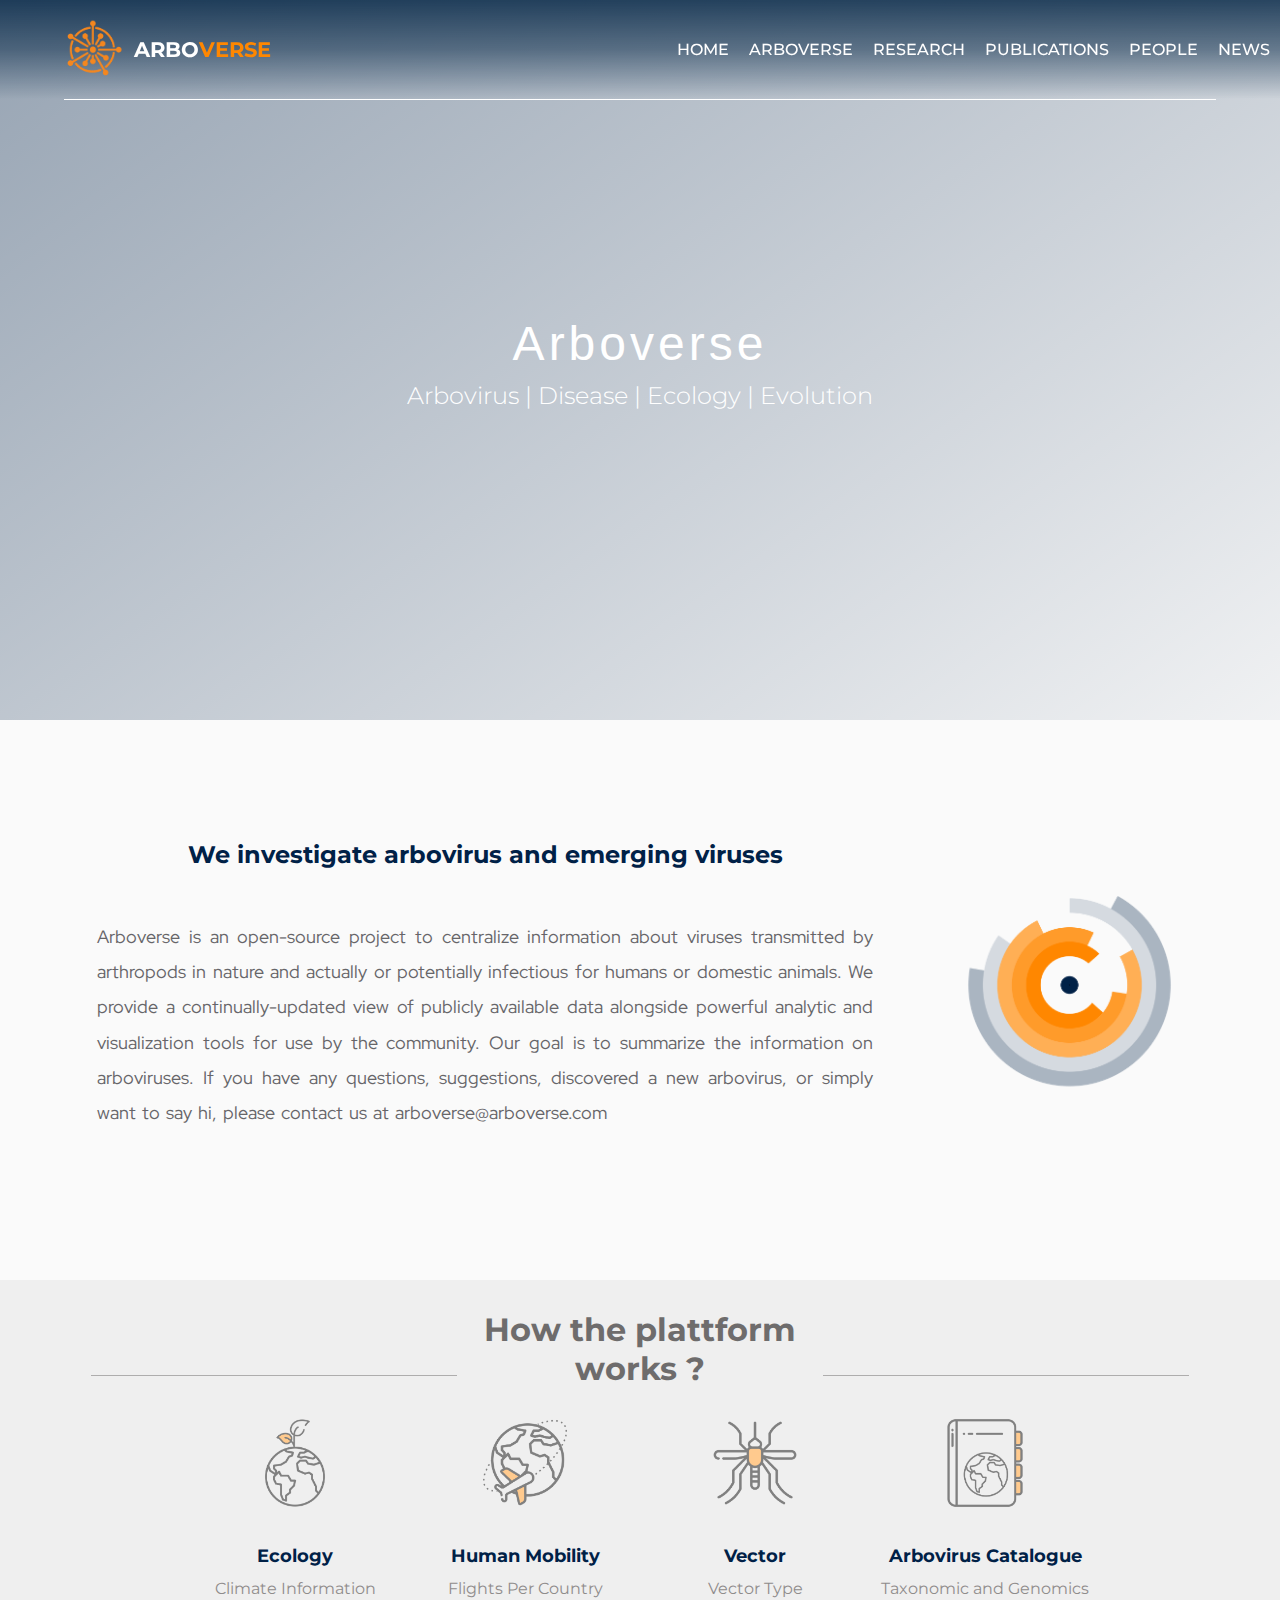
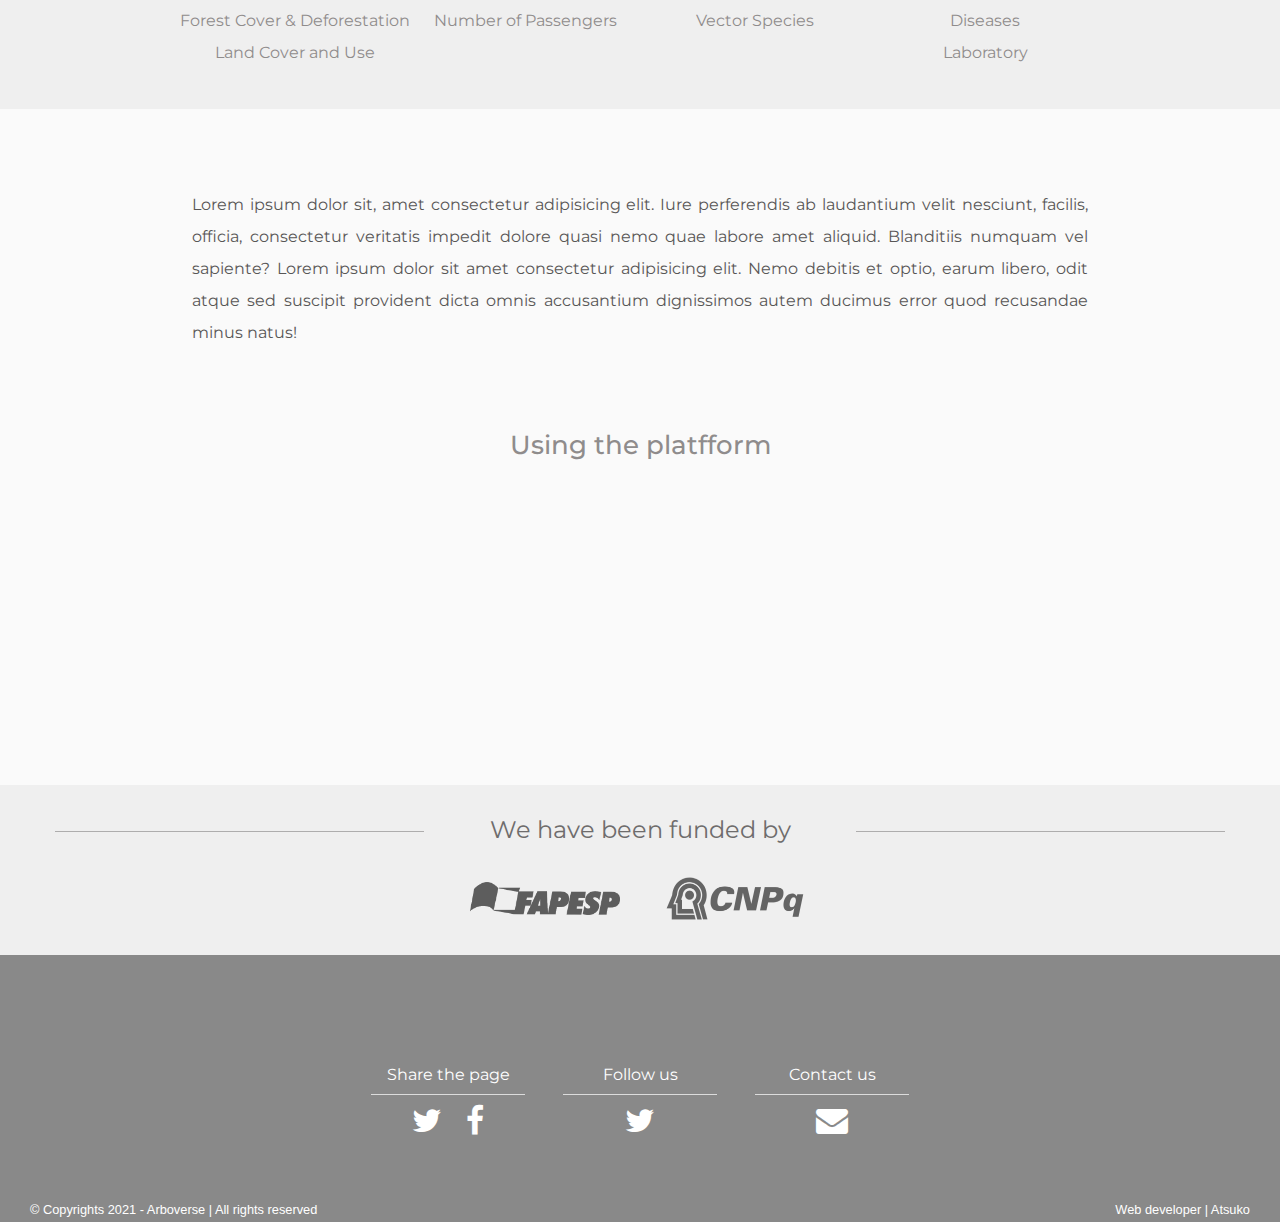
==== Index.html @ 336f92f8 "first commit" ====
<!DOCTYPE html>
<html lang="en">
    <head> 
        <meta charset="UTF-8">
        <link rel="preconnect" href="https://fonts.gstatic.com"> 
        <link href="https://fonts.googleapis.com/css2?family=Lato:ital,wght@0,300;0,400;0,700;0,900;1,300;1,400;1,700;1,900&family=Montserrat:ital,wght@0,200;0,300;0,400;0,500;0,600;0,700;1,200;1,300;1,400;1,500;1,600;1,700&family=Roboto:ital,wght@0,100;0,300;0,400;0,500;0,700;1,100;1,300;1,400;1,500;1,700&display=swap" rel="stylesheet">
        <link rel="preconnect" href="https://fonts.gstatic.com">
        <link href="https://fonts.googleapis.com/css2?family=Red+Hat+Display:ital,wght@0,400;0,500;0,700;0,900;1,400;1,500;1,700;1,900&display=swap" rel="stylesheet">
        <link rel="stylesheet" type="text/css" href="Resources/css/index.css">
        <script   src="https://code.jquery.com/jquery-3.6.0.min.js"   integrity="sha256-/xUj+3OJU5yExlq6GSYGSHk7tPXikynS7ogEvDej/m4="   crossorigin="anonymous"></script>
        <link rel="stylesheet" type="text/css" href="https://maxcdn.bootstrapcdn.com/font-awesome/4.7.0/css/font-awesome.css">
        <link rel="sortcut icon" href="Resources/images/Arboverse_logo-2.png" type="image/png"/>
        <title>Arboverse Home</title>
    </head>
    <body>
        <!--NAVEGADOR-->
        <div class="bannermenu">
            <nav>
                <div class="logo">
                    <img src="Resources/images/Arboverse_logo-2.png">
                    <h4>ARBO<span>VERSE</span></h4>
                </div>
                    <ul class="nav-links">
                        <li><a href="index.html" aria-label="Link for home">HOME</a></li>
                        <li><a href="arboverse.html" aria-label="Link for arboverse plattform">ARBOVERSE</a></li>
                        <li><a href="research.html" aria-label="Link for research">RESEARCH</a></li>
                        <li><a href="publications.html" aria-label="Link for publications">PUBLICATIONS</a></li>
                        <li><a href="collaborators.html" aria-label="Link for collaborators">PEOPLE</a></li>
                        <li><a href="news.html" aria-label="Link for biography">NEWS</a></li>
                    </ul>
                <div class="burger">
                    <div class="line1"></div>
                    <div class="line2"></div>
                    <div class="line3"></div>
                 </div>
            </nav>
            <!--Script scrool navbar-->
                <script>
                    let navbar = document.querySelector('nav');
                    let scrollPrevisous = window.pageYOffset;
                        window.onscroll = function(){
                     let scrollCurent = window.pageYOffset;
                        if(scrollPrevisous > scrollCurent){
                             navbar.style.top = "0px";
                        }else {
                            navbar.style.top = "-90px";
                        }
                        scrollPrevisous = scrollCurent;
                            }
                    </script>
                        <div class="hl"></div>
                    <!--Script burgerbar toggler-->
                    <script src="js/main.js"></script>
                    <!--Banner information-->
                        <h1>Arboverse</h1>
                        <h3>Arbovirus | Disease | Ecology | Evolution</h3>
        </div>
        <!--MAIN CONTENT-->
        <div id="main-content">
           <div class="content">
            <h2>We investigate arbovirus and emerging viruses</h2>
            <p>Arboverse is an open-source project to centralize information about viruses transmitted by arthropods in nature and actually or potentially infectious for humans or domestic animals. We provide a continually-updated view of publicly available data alongside powerful analytic and visualization tools for use by the community.  Our goal is to summarize the information on arboviruses. If you have any questions, suggestions, discovered a new arbovirus, or simply want to say hi, please contact us at arboverse@arboverse.com</p>
            </div>
            <img src="/Resources/images/Index/indexfig-01.png">
        </div>
        <section>
            <div class="title-how">
                <div class="hl2"></div>
                    <h1>How the plattform works ?</h1>
                <div class="hl2"></div>
            </div>
            <div class="purpose">
                <div class="purpose-unit">
                    <img src="/Resources/images/icons aboverse/ecology-01.png" alt="ecology and Earth icon">
                    <h3>Ecology</h3>
                    <h5>Climate Information</h5>
                    <h5>Forest Cover & Deforestation</h5>
                    <h5>Land Cover and Use</h5>
                </div>
                <div class="purpose-unit">
                    <img src="/Resources/images/icons aboverse/humanmobilty1-01.png" alt="Human mobility, flight icon">
                    <h3>Human Mobility</h3>
                    <h5>Flights Per Country</h5>
                    <h5>Number of Passengers</h5>
                </div>
                <div class="purpose-unit">
                    <img src="/Resources/images/icons aboverse/Vector1-01.png" alt="mosquito icon">
                    <h3>Vector</h3>
                    <h5>Vector Type</h5>
                    <h5>Vector Species</h5>
                </div>
                <div class="purpose-unit">
                    <img src="/Resources/images/icons aboverse/catalogue-01.png" alt="search and catalogue icon">
                    <h3>Arbovirus Catalogue</h3>
                    <h5>Taxonomic and Genomics</h5>
                    <h5>Diseases</h5>
                    <h5>Laboratory</h5>
                </div>
            </div>
        </section>
            <aside>
                <p>Lorem ipsum dolor sit, amet consectetur adipisicing elit. Iure perferendis ab laudantium velit nesciunt, facilis, officia, consectetur veritatis impedit dolore quasi nemo quae labore amet aliquid. Blanditiis numquam vel sapiente? Lorem ipsum dolor sit amet consectetur adipisicing elit. Nemo debitis et optio, earum libero, odit atque sed suscipit provident dicta omnis accusantium dignissimos autem ducimus error quod recusandae minus natus!</p>
            </aside>
                <!--VIDEO SECTION-->
                <div class="video">
                    <h2>Using the platfform</h2>
                    <video src="/Resources/video/pexels-zlatin-georgiev-5607842.mp4" autoplay loop>
                    </video>
                </div>
        <!--FUNDING-->
        <div id="fundation">
            <div class="mainfunding">
                <div class="hl4"></div>
                <h2> We have been funded by</h2>
                <div class="hl4"></div>
            </div>
                <div class="funders">
                    <a href="https://fapesp.br" target="_blank"><img src="Resources/images/Index/fapesp-2.png"/></a>
                    <a href="https://www.gov.br/cnpq/pt-br" target="_blank"><img src="Resources/images/Index/cnpq.png"/></a>
                </div>
        </div>
        <!--Follow us-->
        <div id="socialmedia" class="mediacontent">
        <div class="media">
            <h4>Share the page</h4>
            <div class="share-icons">
                <a href="https://twitter.com/intent/tweet?text=TITULO&url=LINK&via=SEUPERFIL" target="_blank"><i class="fa fa-twitter fa-2x" style="color: white"></i></a>
                <a href="https://twitter.com/intent/tweet?text=TITULO&url=LINK&via=SEUPERFIL" target="_blank"><i class="fa fa-facebook fa-2x" style="color:white"></i></a>
            </div>
        </div>
        <div class="media">
            <h4>Follow us</h4>
            <div class="share-icons">
                <a href="https://twitter.com/wmarciels" target="_blank"><i class="fa fa-twitter fa-2x" style="color: white;"></i></a>
            </div>
        </div>
        <div class="media">
            <h4>Contact us</h4>
            <div class="share-icons">
                <a href="mailto:wmarciel@hotmail.com"><i class="fa fa-envelope fa-2x" style="color: white;"></i></a>
            </div>
        </div>
        </div>
        <footer>
            <p>© Copyrights 2021 - Arboverse | All rights reserved</p>
            <p>Web developer | Atsuko </p>
        </footer>
    </body>
</html>
---- Resources/css/index.css ----
body{
    font-size: 16px;
    font-family: 'Montserrat', sans-serif;
    background-color: hsl(0, 0%, 98%);
    margin: 0 auto;
}
*{
    margin: 0;
    padding: 0;
    box-sizing: 0;
  }

/*NAVIGATOR*/
.bannermenu{
    background-image: linear-gradient(to right bottom, hsla(212, 100%, 14%,0.4),transparent),
                    url("/Resources/images/Index/banner1.jpg");
    background-position: bottom;
    background-repeat: no-repeat;
    background-size: cover;
    background-attachment: fixed;
    height: 80vh;
}
.bannermenu h1{
    font-family: 'Monteserrat', sans-serif;
    font-weight: 400;
    font-size: 3rem;
    letter-spacing: 4px;
    text-align: center;
    padding-top: 35vh;
    color:white;
}
.bannermenu h3{
    font-family: 'Montserrat', sans-serif;
    text-align:center;
    margin-top: 10px;
    font-size: 1.5rem;
    font-weight: 300;
    color: rgb(255, 255, 255);
}
/* NAV BAR*/
nav{
  display: flex;
  width: 100%;
  justify-content: space-around;
  align-items: center;
  background: linear-gradient(180deg, hsla(209, 100%, 13%,0.8),hsla(209, 100%, 13%,0.5),transparent);
  height: 11vh;
  font-family: 'Montserrat', sans-serif;
  position:fixed;
  z-index: 1;
  top:0;
  left: 0;
}
.hl{
    width:90%;
    margin:0 auto;
    border-bottom: solid 1px hsl(0, 0%, 100%, 1);
    position: relative;
    top:11vh;
}
nav img{
  width: 10%;
  height: 10%;
  margin-right: 10px;
}
.logo{
  display: flex;
  align-items: center;
  color:rgb(255, 255, 255);
  text-transform: uppercase;
  font-size: 1.3rem;
  padding-left: 5%;
}
.logo span{
  color:#ff8700;
}
.nav-links{
  display: flex;
  justify-content: space-around;
  width: 50%;
}
.nav-links li{
  list-style: none ;
  font-weight: bold;
}
.nav-links a{
  color: white;
  text-decoration: none;
  font-family: 'Montserrat', sans-serif;
  font-weight: 500;
  font-size: 1rem;
  padding: 5px;
  margin: 5px;
}
.nav-links a:hover{
    color:#002147;
    background-color:hsla(0, 0%, 100%, 0.4);
    border-radius: 10px;
}

/*Burger features*/
.burger{
  display: none;
}
.burger div{
  cursor: pointer;
  width: 30px;
  height: 5px;
  background-color: white;
  margin: 3px;
  border-radius: 5px;
  transition: all 0.3s ease;
}
@media screen and (max-width: 1050px){
  .nav-links{
    width: 60%
  }
}

/* NAVIGATOR TABLET SIZE*/

@media screen and (max-width: 900px){
  body{
    overflow-x:hidden ;
  }
  
  .nav-links{
    position: absolute;
    right:0;
    height:45vh;
    top: 12vh;
    background: linear-gradient(to bottom, hsla(212, 69%, 28%,0.7), hsla(212, 69%, 28%,0.4));
    display: flex;
    flex-direction: column;
    align-items: center;
    width: 50%;
    transform: translateX(100%);
    transition: transform 0.5s ease-in;
  }
  .nav-links li{
    opacity: 0;
  }
  .burger {
    display: block;
    margin-right:30px;
  }
  .nav-active{
    transform: translateX(0%);
  }
}

/*LINK FADE*/

@keyframes navLinkFade{
  from{
    opacity: 0;
    transform: translateX(50px);
  }
  to {
    opacity: 1;
    transform: translateX(0px);
  }
}

.toggle .line1{
  transform: rotate(-45deg) translate(-5px,6px);
}
.toggle .line2{
  opacity:0;
}
.toggle .line3{
  transform: rotate(45deg) translate(-5px,-6px);
}

/* NAVIGATOR MOBILE SIZE*/
@media screen and (max-width:450px){
    nav{
        height: 8vh;
    }
    .logo{
        font-size: 1rem;
        padding-left: 15px;
    }
    nav img{
        width: 11%;
        height:11%;
    }
    .burger{
        margin-right:20px;
    }
    .burger div{
        width: 25px;
        height:3px;
        margin-right: 15px;
    }
    .nav-links{
        top:9vh;
        height:39vh
    }
    .toggle .line1{
        transform: rotate(-45deg) translate(-5px,4px);
      }
      .toggle .line2{
        opacity:0;
      }
      .toggle .line3{
        transform: rotate(45deg) translate(-5px,-4px);
      }
}
/*NAVIGATOR FOR LANDSCAPE*/

@media screen and (min-width:650px) and (max-width: 750px) and (orientation:landscape){
    nav{
        height: 15vh;
    }
    nav img{
        width:7%;
        height: 7%;
    }
    .hl{
        padding-bottom: 10px;
    }
    .burger div{
        width: 25px;
        height:3px;
        margin-right: 15px;
    }
    .nav-links{
        top:15vh;
        height:80vh;
    }
    .logo{
        font-size: 1rem;
        padding-left: 15px;
    }
    .toggle .line1{
        transform: rotate(-45deg) translate(-5px,4px);
      }
      .toggle .line2{
        opacity:0;
      }
      .toggle .line3{
        transform: rotate(45deg) translate(-5px,-4px);
      }
}

/* BANNER TABLET SIZE*/
@media screen and (max-width:900px){
    .bannermenu{
        height:25rem;
        background-position: bottom;
    }
    .hl{
        top: 12vh;
    }
    .bannermenu h1{
        font-size: 2.7rem;
        padding-top: 27vh;
        letter-spacing: 1px;
    }
    .bannermenu h3 {
        font-size: 1.2rem;
    }
}

/*BANNER MOBILE SIZE*/
@media screen and (max-width:450px){
    .bannermenu{
        height:20rem;
        background-position:bottom;
    }
    .bannermenu h1{
        padding-top: 20vh;
        font-size: 1.8rem;
    }
    .bannermenu h3{
        font-size: 0.9rem;
    }
    .hl{
        top: 8vh;
    }
    
}
/*main content*/
#main-content{
    padding: 90px 24px;
    display: flex;
    align-items: center;
}
#main-content img{
    width: 20%;
}
.content{
    width: 70%;
    padding: 30px;
}
.content h2{
    font-family: 'montserrat', sans-serif;
    font-size: 1.5rem;
    text-align: center;
    width: 90%;
    margin: 0 auto;
    color: #002147;
    padding-bottom: 15px;
}
.content p{
    padding-top: 35px;
    font-family: 'Red Hat Display', sans-serif;;
    width: 90%;
    margin: 0 auto;
    color:#666569;
    line-height: 2;
    font-size: 1.1rem;
    word-spacing: 2px;
    text-align: justify;
}

/*MAIN TABLET SIZE*/
@media screen and (max-width:900px){
    #main-content{
        padding:30px 20px;
    }
    .content h2{
        font-size: 1rem;
    }
    .content p{
        padding-top: 15px;
        line-height: 1.5;
        font-size:1rem;
    }
}

/* MAIN MOBILE SIZE*/
@media screen and (max-width: 450px){
    #main-content{
        flex-direction: column-reverse;
        padding: 30px 10px;
    }
    #main-content img{
        width: 60%;
    }
    .content{
        width:100%;
    }
    .content h2{
        font-size: 0.9rem;
    }
    .content p{
        padding-top: 15px;
        font-size:0.9rem;
        word-spacing: 0;
    }
}

/*EXPLAIN SECTION*/
section{
    margin-top:30px;
    background-color: hsla(0, 0%, 77%,0.2);
    text-align: center;
    color:rgb(110, 108, 108);
    padding: 30px;
    height:auto;
}
.title-how{
    display: flex;
    justify-content: center;
}
.hl2 {
    width:30%;
    border-bottom: solid 1px rgba(110, 108, 108, 0.5);
    position: relative;
    margin-bottom: 1%;
}
.title-how h1{
    width:30%;
}
.purpose{
    padding: 10px 150px;
    display: flex;
    flex-direction: row;
    justify-content: space-between;
}
.purpose-unit{
    width: 30%;
    display: flex;
    flex-direction: column;
    justify-content: start;
    color: rgb(143, 140, 140);
    line-height: 2;
}
.purpose-unit img{
    width: 90px;
    margin: 0 auto;
    padding: 20px;
}
.purpose-unit h3{
    margin-top: 10px;
    font-size: 1.1rem;
    color: #002147;
}
.purpose-unit h5{
    font-size: 1rem;
    font-weight: 400;
}

/*TABLET  EXPLAIN SECTION*/
@media screen and (max-width:900px){
    .title-how h1{
        width:60%;
        font-weight: 400;
    }  
    .hl2 {
        margin-bottom: 1.5%;
    }
    .purpose{
        padding: 10px 5px;
    }
    .purpose-unit{
        align-items: flex-start;
        align-items:initial;
    }
    .purpose-unit img{
        margin-top: 0;
        width:50px;
    }
    .purpose-unit h3{
        margin-top: 8px;
        font-size: 1rem;
    }
    .purpose-unit h5{
        font-size: 0.8rem;
    }
}
/* MOBILE SIZE Explain Section*/
@media screen and (max-width: 450px){
    .title-how h1{
        width:70%;
        font-size: 1rem;
        font-weight: 400;
    }  
    .hl2 {
        margin-bottom: 3.5%;
    }
    .purpose{
        padding: 10px 3px;
    }
    .purpose-unit{
        justify-content: flex-start;
    }
    .purpose-unit img{
        margin-top: 0;
        width:40px;
    }
    .purpose-unit h3{
        margin-top: 8px;
        font-size: 0.8rem;
    }
    .purpose-unit h5{
        display: none;
    }

}
aside{
    text-align: center;
    color: #585656;
    margin: 80px 0;
}
aside p{
    width: 70%;
    margin: 0 auto;
    text-align: justify;
    line-height: 2;
}
.video{
    text-align: center;
    color:rgb(143, 140, 140);
    display: flex;
    flex-direction: column;
    justify-content: center;
}
.video h2{
    font-size: 1.6rem;
    font-weight: 500;
    margin-bottom: 40px;
}
.video video{
    width: 60%;
    margin: 0 auto;
}
/*TABLET SIZE - ASIDE AND VIDEO*/
@media screen and (max-width:900px){
    aside{
        margin: 40px 0;
    }
    aside p{
        width:85%;
    }
    .video h2{
        font-size: 1.3rem;
    }
    .video video{
        width: 90%;
    }
}
/*MOBILE SIZE - ASIDE AND VIDEO*/
@media screen and (max-width:450px){

    aside p{
        font-size: 0.8rem;
        line-height: 1.5;
        word-spacing: 1px;
        width:85%;
    }
    .video h2{
        font-size: 1rem;
    }
    .video video{
        width: 100%;
    }
}
/*FUNDING*/
#fundation{
    margin-top: 15vh;
    padding: 30px 24px;
    background-color: hsla(0, 0%, 77%,0.2);
    display: flex;
    flex-direction: column;
    justify-content: center;
}

.mainfunding{
    display: flex;
    justify-content: center;
    font-family: 'Montserrat', sans-serif, arial;
    font-size: 1.4rem;
    text-align: center;
    color:rgb(110, 108, 108);
}
.mainfunding h2{
    font-size: 1.5rem;
    font-weight: 400;
    width:35%;
}
.hl4{
    width:30%;
    border-bottom: solid 1px rgba(110, 108, 108, 0.5);
    position: relative;
    margin-bottom: 1%;
}
.funders{
    padding-top: 32px;
    display: flex;
    align-items: center;
    justify-content: center;
}
.funders img {
    width: 150px;
    padding: 0 20px;
}
/*FUNDING TABLET SIZE*/
@media screen and (max-width:900px){
    #fundation{
        padding-top: 15px;
    }
    .mainfunding h2{
        font-size: 1.2rem;
    }
    .funders img{
        width:100px;
    }
}
/*FUNDING MOBILE SIZE*/
@media screen and (max-width: 450px){
    .mainfunding h2{
        width: 90%;
        font-size: 0.9rem;
    }
    .funders img{
        width:100px;
    }
    .hl4{
        margin-bottom: 2%;
    }
}
/*SOCIAL MEDIA*/
#socialmedia{
    background-color: hsla(0, 0%, 35%,0.7);
    padding:50px 0;
}
.mediacontent{
    display: flex;
    flex-wrap: nowrap;
    flex-direction: row;
    justify-content: center;
}
.media{
    width:15%;
    display: block;
    padding-top: 60px;
    text-align: center;
}
.media h4{
    font-family: 'Montserrat', sans serif, arial;
    font-weight: 400;
    font-size: 1rem;
    color: white;
    border-bottom: solid 1px hsla(0, 0%, 100%, 0.7);
    padding-bottom: 10px;
    width: 80%;
    margin: 0 auto;
}
.share-icons i{
    padding: 10px;
}
/*SOCIAL MEDIA TABLET SIZE*/
@media screen and (max-width: 900px){
    .media{
        width: 20%;
    }
    .media h4{
        font-size: 0.9rem;
    }
}
/*SOCIAL MEDIA MOBILE SIZE*/
@media screen and (max-width: 450px){
    #socialmedia{
        padding:30px 0;
    }
    .media{
        width: 40%;
        padding-top: 20px;
    }
    .media h4{
        font-size: 0.8rem;
    }
    
}
/*LANDSCAPE SOCIAL MEDIA*/

@media screen and (min-width:650px) and (max-width: 750px) and (orientation:landscape){
    .media{
        width: 50%;
        padding-top: 20px;
    }
}
/*FOOTER*/
footer{
    background-color: hsla(0, 0%, 35%,0.7);
    font-family: robot, sans-serif, arial;
    color: white;
    display: flex;
    justify-content: space-between;
    align-content: center;
    font-size: 0.8rem;
    padding: 5px 30px;
}
/*SOCIAL MEDIA MOBILE SIZE*/

@media screen and (max-width: 450px){
    footer{
        font-size: 0.6rem;
        flex-direction: column;
        text-align: center;
    }
}
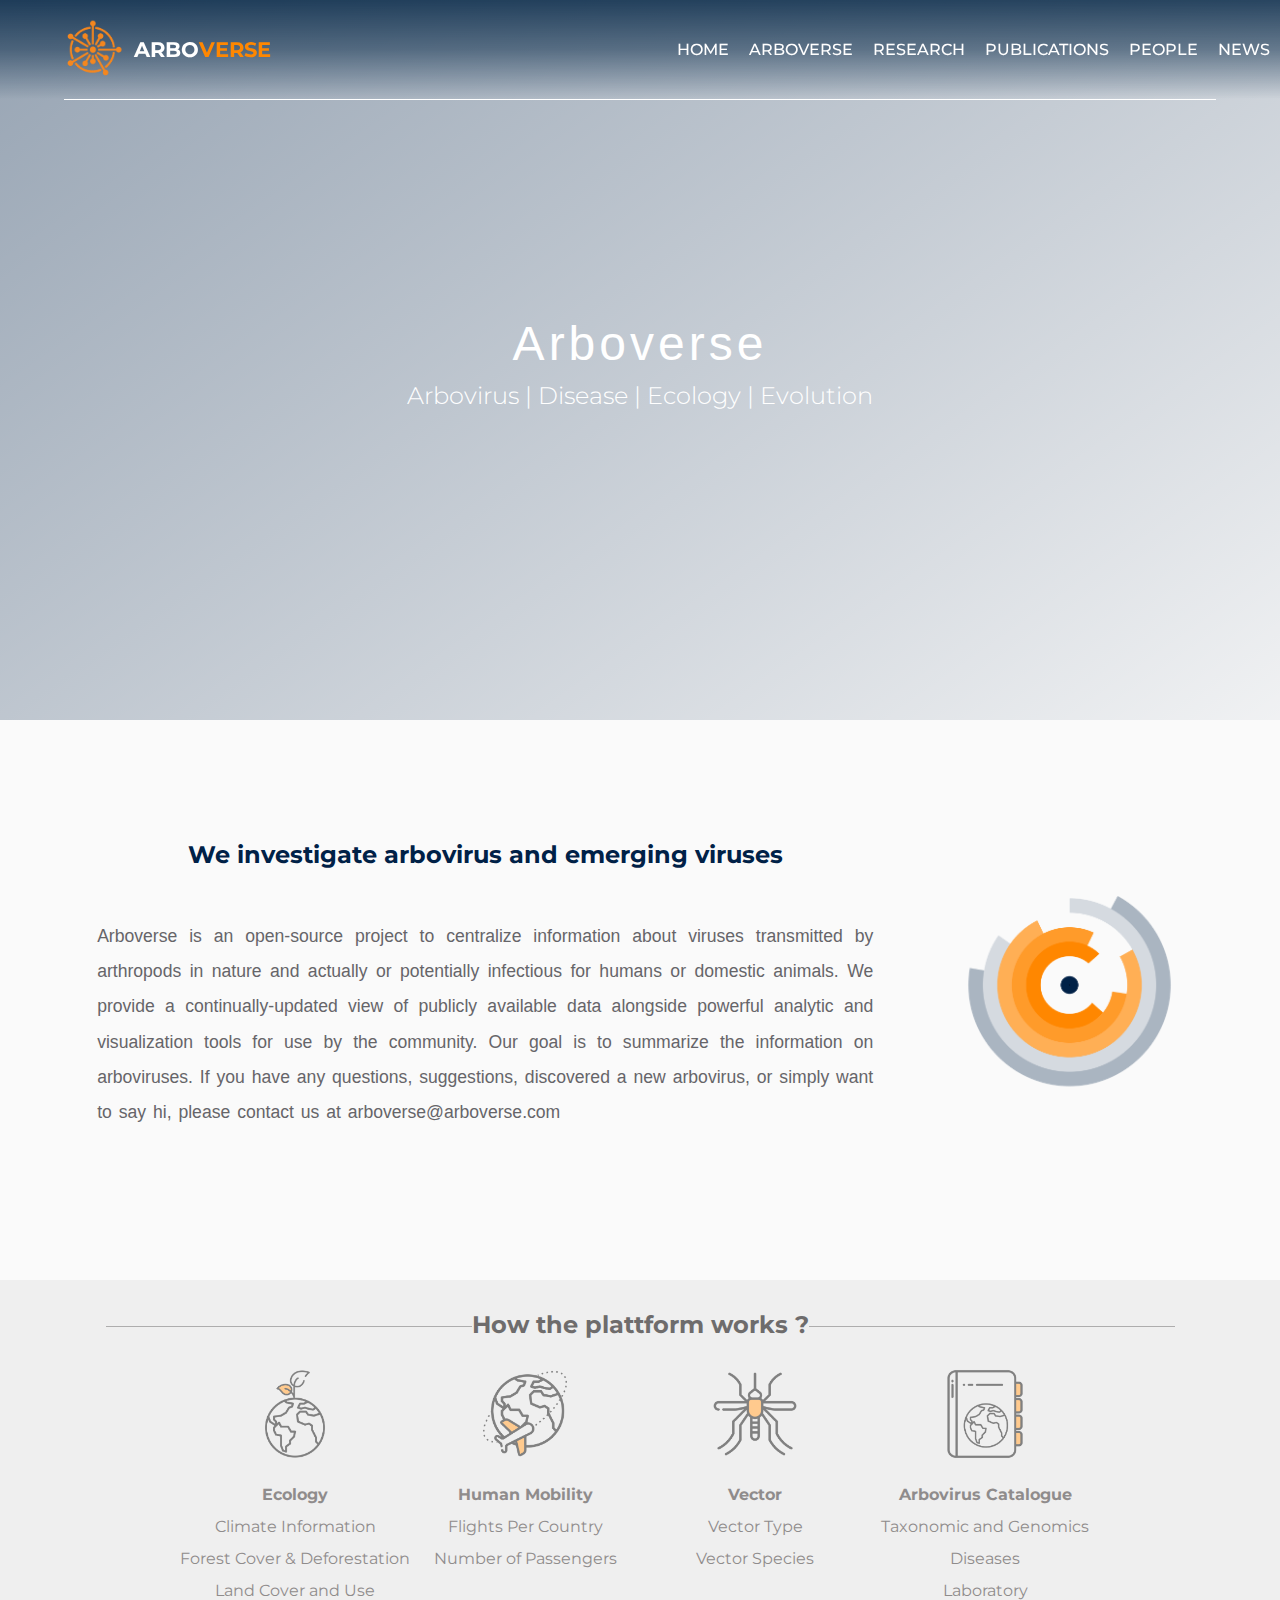
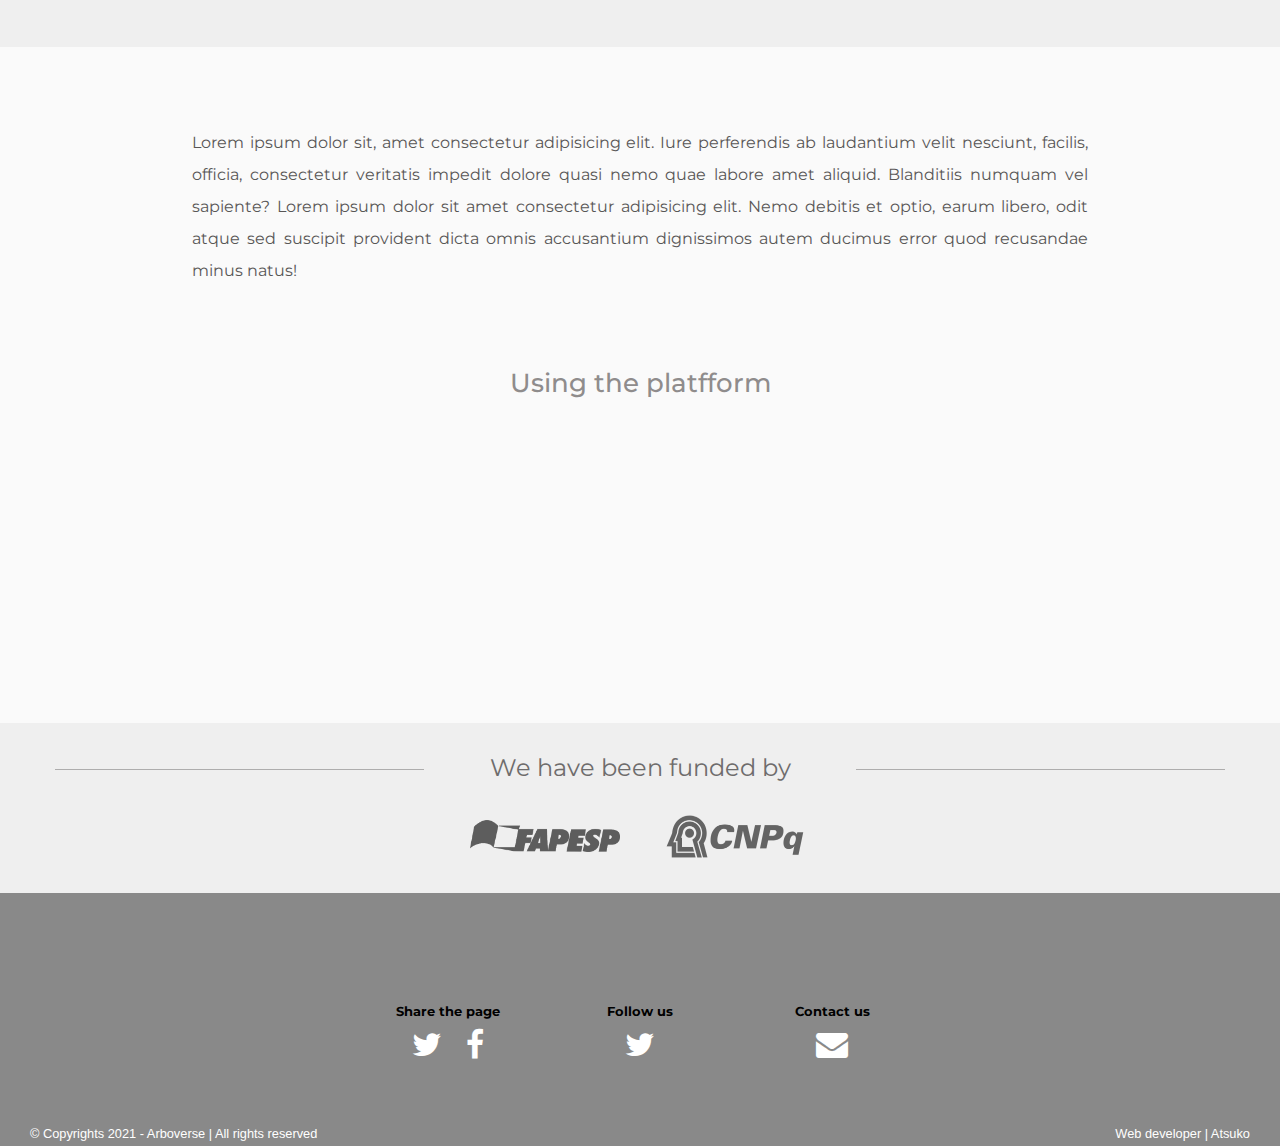
==== commit dba8a249: "Revert "Add script to control mapbox with and example when onclick the tree coverage"" ====
--- a/Index.html
+++ b/Index.html
@@ -2,12 +2,16 @@
 <html lang="en">
     <head> 
         <meta charset="UTF-8">
-        <link rel="preconnect" href="https://fonts.gstatic.com"> 
+        <!--FONTS-->
         <link href="https://fonts.googleapis.com/css2?family=Lato:ital,wght@0,300;0,400;0,700;0,900;1,300;1,400;1,700;1,900&family=Montserrat:ital,wght@0,200;0,300;0,400;0,500;0,600;0,700;1,200;1,300;1,400;1,500;1,600;1,700&family=Roboto:ital,wght@0,100;0,300;0,400;0,500;0,700;1,100;1,300;1,400;1,500;1,700&display=swap" rel="stylesheet">
         <link rel="preconnect" href="https://fonts.gstatic.com">
-        <link href="https://fonts.googleapis.com/css2?family=Red+Hat+Display:ital,wght@0,400;0,500;0,700;0,900;1,400;1,500;1,700;1,900&display=swap" rel="stylesheet">
+        <link href="https://fonts.googleapis.com/css?family=Oswald|Quattrocento" rel="stylesheet">
+        <link href="https://fonts.googleapis.com/css2?family=Oswald:wght@200;300&display=swap" rel="stylesheet">
+        <!--CSS-->
         <link rel="stylesheet" type="text/css" href="Resources/css/index.css">
+        <!--Jquery-->
         <script   src="https://code.jquery.com/jquery-3.6.0.min.js"   integrity="sha256-/xUj+3OJU5yExlq6GSYGSHk7tPXikynS7ogEvDej/m4="   crossorigin="anonymous"></script>
+        <!--Font Awesome-->
         <link rel="stylesheet" type="text/css" href="https://maxcdn.bootstrapcdn.com/font-awesome/4.7.0/css/font-awesome.css">
         <link rel="sortcut icon" href="Resources/images/Arboverse_logo-2.png" type="image/png"/>
         <title>Arboverse Home</title>
@@ -28,6 +32,7 @@
                         <li><a href="collaborators.html" aria-label="Link for collaborators">PEOPLE</a></li>
                         <li><a href="news.html" aria-label="Link for biography">NEWS</a></li>
                     </ul>
+                <!--Burger Menu-->    
                 <div class="burger">
                     <div class="line1"></div>
                     <div class="line2"></div>
@@ -58,44 +63,44 @@
         <!--MAIN CONTENT-->
         <div id="main-content">
            <div class="content">
-            <h2>We investigate arbovirus and emerging viruses</h2>
-            <p>Arboverse is an open-source project to centralize information about viruses transmitted by arthropods in nature and actually or potentially infectious for humans or domestic animals. We provide a continually-updated view of publicly available data alongside powerful analytic and visualization tools for use by the community.  Our goal is to summarize the information on arboviruses. If you have any questions, suggestions, discovered a new arbovirus, or simply want to say hi, please contact us at arboverse@arboverse.com</p>
+                <h2>We investigate arbovirus and emerging viruses</h2>
+                <p>Arboverse is an open-source project to centralize information about viruses transmitted by arthropods in nature and actually or potentially infectious for humans or domestic animals. We provide a continually-updated view of publicly available data alongside powerful analytic and visualization tools for use by the community.  Our goal is to summarize the information on arboviruses. If you have any questions, suggestions, discovered a new arbovirus, or simply want to say hi, please contact us at arboverse@arboverse.com</p>
             </div>
-            <img src="/Resources/images/Index/indexfig-01.png">
+                <img src="/Resources/images/Index/indexfig-01.png" alt="" title="Ilustration of abstract universe">
         </div>
         <section>
             <div class="title-how">
                 <div class="hl2"></div>
-                    <h1>How the plattform works ?</h1>
+                    <h2>How the plattform works ?</h2>
                 <div class="hl2"></div>
             </div>
             <div class="purpose">
                 <div class="purpose-unit">
                     <img src="/Resources/images/icons aboverse/ecology-01.png" alt="ecology and Earth icon">
-                    <h3>Ecology</h3>
+                    <h4>Ecology</h4>
                     <h5>Climate Information</h5>
                     <h5>Forest Cover & Deforestation</h5>
                     <h5>Land Cover and Use</h5>
                 </div>
-                <div class="purpose-unit">
-                    <img src="/Resources/images/icons aboverse/humanmobilty1-01.png" alt="Human mobility, flight icon">
-                    <h3>Human Mobility</h3>
-                    <h5>Flights Per Country</h5>
-                    <h5>Number of Passengers</h5>
-                </div>
-                <div class="purpose-unit">
-                    <img src="/Resources/images/icons aboverse/Vector1-01.png" alt="mosquito icon">
-                    <h3>Vector</h3>
-                    <h5>Vector Type</h5>
-                    <h5>Vector Species</h5>
-                </div>
-                <div class="purpose-unit">
-                    <img src="/Resources/images/icons aboverse/catalogue-01.png" alt="search and catalogue icon">
-                    <h3>Arbovirus Catalogue</h3>
-                    <h5>Taxonomic and Genomics</h5>
-                    <h5>Diseases</h5>
-                    <h5>Laboratory</h5>
-                </div>
+                    <div class="purpose-unit">
+                        <img src="/Resources/images/icons aboverse/humanmobilty1-01.png" alt="Human mobility, flight icon">
+                        <h4>Human Mobility</h4>
+                        <h5>Flights Per Country</h5>
+                        <h5>Number of Passengers</h5>
+                    </div>
+                    <div class="purpose-unit">
+                        <img src="/Resources/images/icons aboverse/Vector1-01.png" alt="Mosquito icon">
+                        <h4>Vector</h4>
+                        <h5>Vector Type</h5>
+                        <h5>Vector Species</h5>
+                    </div>
+                    <div class="purpose-unit">
+                        <img src="/Resources/images/icons aboverse/catalogue-01.png" alt="Research and catalogue icon">
+                        <h4>Arbovirus Catalogue</h4>
+                        <h5>Taxonomic and Genomics</h5>
+                        <h5>Diseases</h5>
+                        <h5>Laboratory</h5>
+                    </div>
             </div>
         </section>
             <aside>
@@ -121,26 +126,27 @@
         </div>
         <!--Follow us-->
         <div id="socialmedia" class="mediacontent">
-        <div class="media">
-            <h4>Share the page</h4>
-            <div class="share-icons">
-                <a href="https://twitter.com/intent/tweet?text=TITULO&url=LINK&via=SEUPERFIL" target="_blank"><i class="fa fa-twitter fa-2x" style="color: white"></i></a>
-                <a href="https://twitter.com/intent/tweet?text=TITULO&url=LINK&via=SEUPERFIL" target="_blank"><i class="fa fa-facebook fa-2x" style="color:white"></i></a>
+            <div class="media">
+                <h5>Share the page</h5>
+                <div class="share-icons">
+                    <a href="https://twitter.com/intent/tweet?text=TITULO&url=LINK&via=SEUPERFIL" target="_blank" aria-label="Link to share the page on Twitter"><i class="fa fa-twitter fa-2x" style="color: white"></i></a>
+                    <a href="https://twitter.com/intent/tweet?text=TITULO&url=LINK&via=SEUPERFIL" target="_blank" aria-label="Link to share the page on Facebook"><i class="fa fa-facebook fa-2x" style="color:white"></i></a>
+                </div>
+            </div>
+            <div class="media">
+                <h5>Follow us</h5>
+                    <div class="share-icons">
+                     <a href="https://twitter.com/wmarciels" target="_blank" aria-label="Link to Follow the Arboverse page on Twitter"><i class="fa fa-twitter fa-2x" style="color: white;"></i></a>
+                    </div>
+            </div>
+            <div class="media">
+                <h5>Contact us</h5>
+                    <div class="share-icons">
+                        <a href="mailto:wmarciel@hotmail.com" aria-label="Link to send an e-mail to Arboverse"><i class="fa fa-envelope fa-2x" style="color: white;"></i></a>
+                </div>
             </div>
         </div>
-        <div class="media">
-            <h4>Follow us</h4>
-            <div class="share-icons">
-                <a href="https://twitter.com/wmarciels" target="_blank"><i class="fa fa-twitter fa-2x" style="color: white;"></i></a>
-            </div>
-        </div>
-        <div class="media">
-            <h4>Contact us</h4>
-            <div class="share-icons">
-                <a href="mailto:wmarciel@hotmail.com"><i class="fa fa-envelope fa-2x" style="color: white;"></i></a>
-            </div>
-        </div>
-        </div>
+        <!--FOOTER-->
         <footer>
             <p>© Copyrights 2021 - Arboverse | All rights reserved</p>
             <p>Web developer | Atsuko </p>
